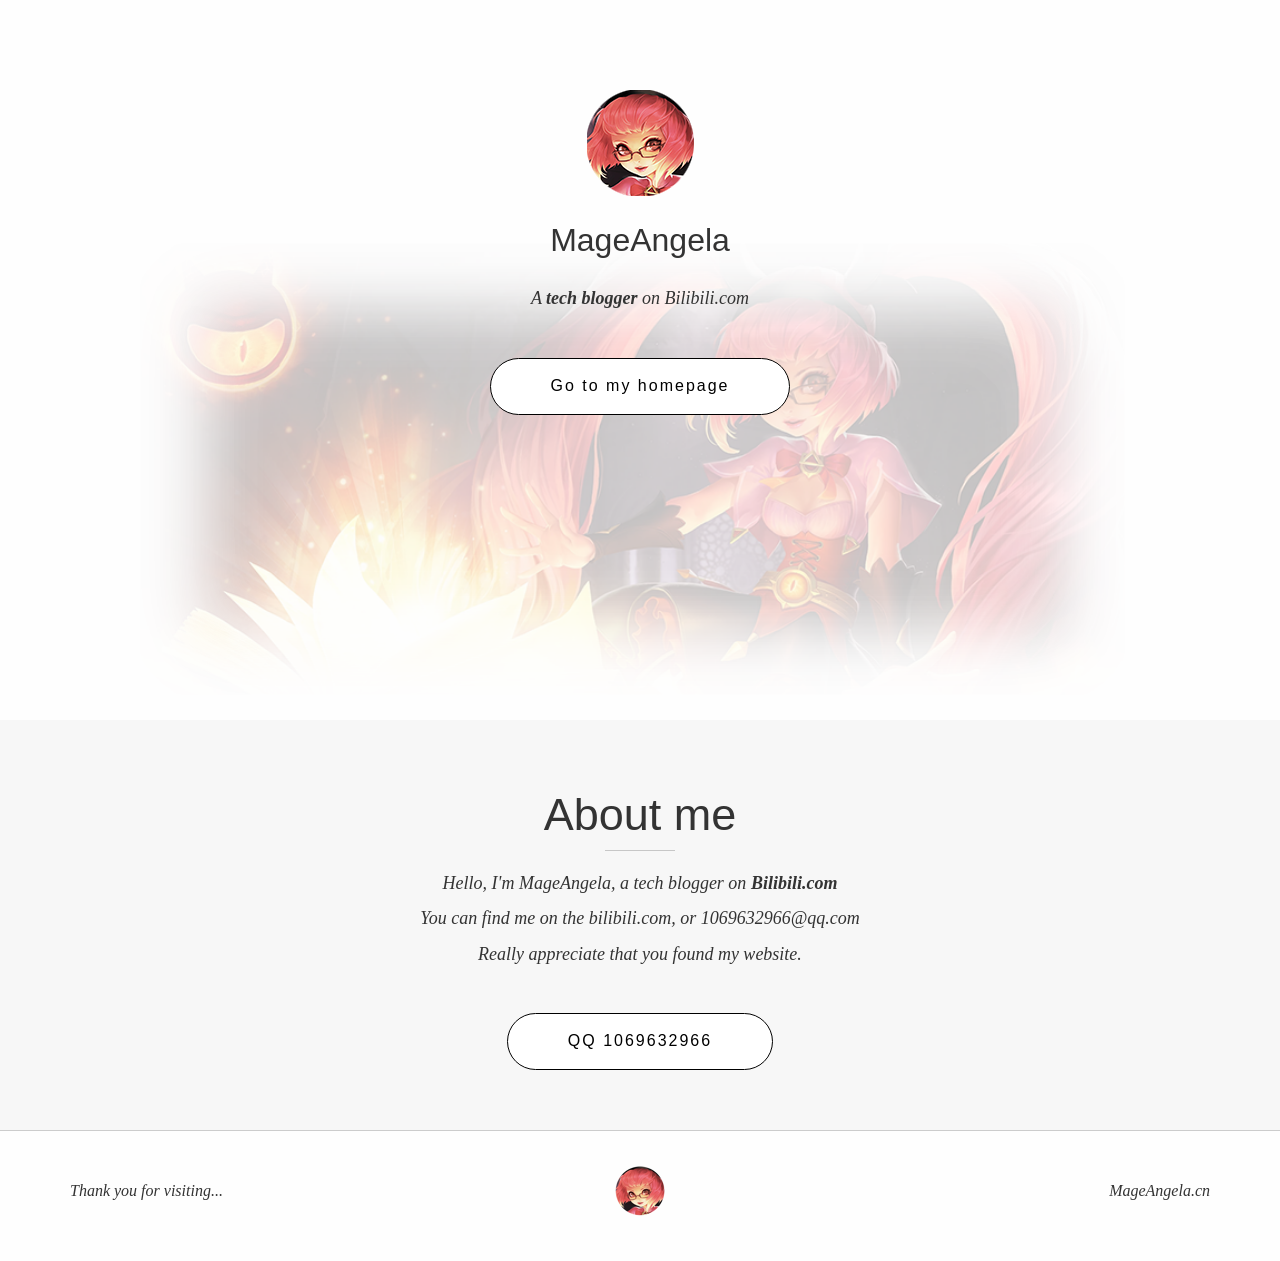
==== index.html @ dee5abd9 "Update index.html" ====
<!DOCTYPE html>
<html>
<head>
    <meta charset="utf-8">
    <meta http-equiv="X-UA-Compatible" content="IE=edge">
    <meta name="viewport" content="width=device-width, initial-scale=1">
    <meta name="description" content="">
    <meta name="author" content="">
    <link rel="stylesheet" type="text/css" href="assets/css/bootstrap.min.css">
    <link rel="stylesheet" type="text/css" href="assets/css/style.css">
    <link crossorigin="" rel="shortcut icon" type="image/x-icon" href="http://www.mageangela.cn/favicon.ico">
    <title>MageAngela</title>
</head>
<body>
<!-- div used to make the body blur -->
    <div class="overlay" id="overlay" onclick="closeNav()"></div>
	
    <section class="head index-part-1">
          <div class="wow">
          <div class="container">
            <div class="row">
               <div class="wow-logo">
                  <img class="img-responsive img-logo" src="assets/img/wow_logo.png">
                  <div id="divbl">
                  	<h3>MageAngela</h3>
                  </div>
               </div> 
               <div class="font-1 helmet text-center">
                 <p>A <strong>tech blogger</strong> on Bilibili.com</p>
               </div>
               <div class="wow-btn text-center">
                     <a class="btn btn-default wow-button" href="https://space.bilibili.com/2913798">Go to my homepage</a>
               </div>
            </div>
          </div>
        </div>
    </section>
 
                
    <section class="index-part-4">
         <div class="container">
                
                <div class="row">
                       <div class="text-center">
                         <h2>About me</h2>
                       </div>
                       <hr class="hr-mid">
                       <div class="sub-text text-center">
                             <p class="font-1">
                            	Hello, I'm MageAngela, a tech blogger on <strong>Bilibili.com</strong>
							</p>
							<p class="font-1">
								You can find me on the bilibili.com, or 1069632966@qq.com
							</p>
							<p class="font-1">
								Really appreciate that you found my website.
							</p>                       
                       </div>
                </div>

                <div class="row text-center">
                     <a class="btn btn-default wow-button" href="https://wpa.qq.com/msgrd?v=3&uin=1069632966&site=qq&menu=yes" target="_blank">QQ 1069632966</a>
                </div>
          </div>
    </section>

    <section class="footer">
      <div class="container">
        <div class="row">
          <div class="col-lg-5 col-md-5 col-sm-5 col-xs-5">
            <div class="footer-p1">
                    <p class="font-2">Thank you for visiting...</p>
            </div>
          </div>
          <div class="col-lg-2 col-md-2 col-sm-2 col-xs-2">
            <img class="img-responsive foot-img" src="assets/img/footer-logo.png">
          </div>
          <div class="col-lg-5 col-md-5 col-sm-5 col-xs-5">
            <div class="footer-p2" >
                     <p class="font-2">MageAngela.cn</a></p>
            </div>
          </div>
        </div>
      </div>
    </section>
 
</body>
</html>
---- assets/css/style.css ----
html, body{
  min-height: 100%;
}
body{
  position: relative;
}
*{
    outline: none;
}
#divbl{
	text-align: center;
}
.overlay{
  position: absolute;
  top: 0;
  left: 0;
  width: 0%;
  height: 0%;
  z-index: 9;
  background-color: rgba(0,0,0,0.5); /*dim the background*/
}
.sidenav {
    height: 100%;
    width: 0;
    position: fixed;
    z-index: 10;
    top: 0;
    right: 0;
    background-color: white;
    overflow-x: hidden;
    transition: 0.5s;
    padding-top: 5%;
}
.main a{
    color: black;
    text-decoration: none;
    font-size: 16px;
    cursor:pointer;
    word-spacing: 10px;
    font-weight: 600;

}
.sidenav a {
    padding: 5%;
    text-decoration: none;
    color: #818181;
    display: block;
    transition: 0.3s;
    font-size: 16px;
    letter-spacing: 2px;
}
.sidenav hr{
    margin-bottom: 5px;
    margin-top: 6px;
}

.sidenav a:hover, .offcanvas a:focus{
    color: #2c2b2b;
}

.sidenav .closebtn {
    position: absolute;
    top: 0;
    right: 25px;
    font-size: 36px;
    margin-left: 50px;
}

#main {
    transition: margin-left .5s;
    padding-right: 6px;
    padding-top: 15px;
}

/*@media screen and (max-height: 450px) {
  .sidenav {padding-top: 15px;}
  .sidenav a {font-size: 18px;}
}*/

.menu-ul{
    text-align: center;
}
.menu-ul li{
    list-style-type: none;
}
body {
    background-color: #fefefe;
    transition: background-color .5s;
    font-family: monospace; 
}
.head-bar{
    padding-top: 1vh;
    max-height: 10vh;
}
.wow-logo{
    padding-bottom: 2vh;
    padding-top:10vh;
}
.img-logo{
    max-height: 15vh;
    margin-left: auto;
    margin-right: auto;
}
.helmet{
    max-height: 5vh;
}
.head{
    min-height: 80vh;
    background-image: url('../img/1.png');
    position: relative;
    background-position: bottom;
    background-repeat: no-repeat;
    background-size:contain;
}
.fix-bottom{
    text-align: bottom;

}
/*button {
    background-color: #fefefe;
    border-color: black;
    color: black;
    text-align: center;
    text-decoration: none;
    display: inline-block;
    font-size: 16px;
    border-radius: 50px;
    border-width: 1px;
    letter-spacing: 2px;

}*/
.wow-button{
    padding: 16px 60px;
    border: solid 1px black;
    color: black;
    text-align: center;
    text-decoration: none;
    display: inline-block;
    font-size: 16px;
    border-radius: 50px;
    letter-spacing: 2px;
}
.wow-button:hover{
    color: #ffffff;
    background-color: #2d2d2d;
    transition: .5s;
}
.font-1{
    font-family: 'Lora', serif;
    font-style: italic;
    font-size: 18px;
}
.hr-social{
    margin:0px;
    margin-top: 30px;
}
.index-part-2,.index-part-4,.index-part-3{
    padding-top: 50px;
    padding-bottom: 60px;
}
.index-part-2,.index-part-4{
    background-color: #f7f7f7;
}
hr{
    background-color: #c7c7c7; height: 1px; border: 0;
    margin-top: 1vh;
}
h1,h2,h4,h3,h5,a,button{
    font-family: 'Poppins', sans-serif;
}
h1{
    font-size: 55px;
}
h2{
    font-size:45px;
}
h3{
    font-size: 32px;
}
h4{
    font-size: 21px;
}
h5{
    font-size: 100%;
}
h6{
    font-size: 100%;
}
.sub-text{
    padding-right: 25%;
    padding-left: 25%;
    padding-bottom: 3%;   
}
.block{
    border-style: solid;
    border-color: #dcd9d9;
    border-width: 1px;
    margin-right: 0px;
    padding-top: 8%;
    padding-bottom: 5%;
    padding-left: 25%;
    padding-right: 25%;
}
.block-first{
    border-right: none;
    border-bottom: none;
}
.block-second{
    border-bottom: none;
}
.block-third{
    border-right: none;
}
.block p{
    line-height: 28px;
    padding-top: 10px;
}
.icon{
    background-color: #2d2d2d;
    color: white;
    display: table;
    width: 60px;
    height: 60px;
    border-radius: 100%;
    margin-right: auto;
    margin-left: auto;
}

i{
        display: table-cell; 
        vertical-align: middle;
        position: relative;
        top: 50%;
        transform: translateY(50%);
        
}
.font-2{
    font-family: 'Crimson Text', serif;
    font-size: 16px;
    line-height: 30px;
}
.round-img{
    display: table;
    width: 250px;
    height: 250px;
    border-radius: 100%;
}
.container-fluid{
    padding-left: 0px;
    padding-right: 0px;
}
.social{
    text-align: center;
    display: block;
    padding-top: 6%;
    padding-bottom: 5%;
}
.social ul{
    padding-left: 0px;
}
.social li{
    list-style-type: none;
    display: inline-block;
    border:1px solid #c8c2c2;
    margin-right: 5px;
    border-radius: 3px;
}
.social a{
    padding: 10px;
    color: black;
    text-align: center;
    text-decoration: none;
}

.social a:hover{
    color: #ffffff;
    background-color: #2d2d2d;
    transition: .5s;
}
.footer-p1,.footer-p2{
    padding-top: 10px;
    font-style: italic;
    font-size: 16px; 
}
.footer-p2{
    display: inline-block;
    text-align: right;
    padding-right: 0px;
    width: 100%;
}
i.fa-heart{
    transform:translateY(-20%);
    margin-bottom: 0px;
}
.footer{
    padding-top: 35px;
    padding-bottom: 45px;
    border-top: 1px solid #cccccc;
}
.generic-page{
    background-color: #f7f7f7; 
    padding-bottom: 30px;
}
.generic{
    padding-top: 25px;
}
.img-generic{
    padding-top: 15px;
    width: 100%;
    margin: 0px;
    padding-bottom: 60px;
}
.generic-p{
    padding-bottom: 20px;
    font-size: 18px;

}
.element-full{
    background-color: #f7f7f7; 
}
.element-page{
    padding-top: 25px;
}
.Element-heading{
    padding-top: 15px;
}
.Element-heading-para{
    padding-right: 380px;
}
.call-btn-1{
    border:1px solid black;
    border-radius: 30px;
    width:100%;
    margin-top: 20px;
    padding-top: 18px;
    padding-bottom: 18px;
    font-size: 12px;
}
.call-btn-2{
    border:1px solid black;
    border-radius: 25px;
    width:100%;
    margin-top: 20px;
    padding-top: 15px;
    padding-bottom: 15px;
    font-size: 12px;
}
.call-btn-3{
    border:1px solid black;
    border-radius: 25px;
    width:100%;
    margin-top: 20px;
    padding-top: 10px;
    padding-bottom: 10px;
    font-size: 12px;
}
.btn-line{
    padding-top: 5px;
}
.btn-line a:hover{
    color:white;
    background-color: black;
    transition: .5s;
}
.form-section{
    padding-top: 56px;
}
.col-block{
     padding-left:0px;padding-right:0px;
}

input,select,textarea{
     width: 100%;
    border:1px solid black;
    border-radius: 30px;
    font-family: 'Lora', serif;
    padding-top: 15px;
    padding-bottom: 15px;
    padding-left: 35px;
    margin-bottom: 30px;
}
textarea{
    padding-top: 28px;
}
.form-section h3{
    padding-bottom: 35px;
}
.form-section button{
    padding-top: 15px;
    padding-bottom: 15px;
    padding-left: 28px;
    padding-right: 28px;
    font-size: 13px;
    letter-spacing: 0px;
    margin-right: 5px;
    margin-bottom: 60px;
    border-radius: 50px;
    border:solid 1px black;
}
.form-section button:hover{
    color: #ffffff;
    background-color: #2d2d2d;
    transition: .5s;
}
.E-image img{
    padding-top: 50px;
}
.wow-btn{
     padding-top:4vh;
     padding-bottom:2vh;
}
.foot-img{
    margin-right: auto;
    margin-left: auto;
}
.why-div{
    margin-bottom:35px;
}
.line-full{
    margin-top:50px;margin-bottom:50px;
}
.hr-short{
     width:5%;
     margin-left: 0px;
}
.hr-mid{
    width: 6%;
    margin-left: auto;
    margin-right: auto;
}
.blockquote-row{
 padding-left:2%;
 padding-right: 18%;
}
.blockquote-side{
     border-left:thick solid black;padding-top:8px;
}
.blockquote-side.font-1{
    margin-left:12px;
}
.E-social{
    text-align:left;padding-top:36px;padding-bottom:0px;
}
.footer-p2 a{
    color: black;
    font-size: 14px;
}
@media screen and (min-width: 481px) and (max-width: 1200px) {

   .block{
    padding-top: 30px;
    padding-bottom: 15px;
    padding-left: 30px;
    padding-right: 30px;
   }
   .Element-heading-para{
    padding-right: 80px;
   }
   .footer-p1,.footer-p2{
    padding-top: 0px;
    font-size: 10px; 
    }
    .footer{
        padding-top: 15px;
        padding-bottom: 25px;
    }
    .footer-p2 a{
    font-size: 12px;
    }
}


@media only screen and (max-width: 680px) {
    .font-1{
        font-size: 14px;
    }
/*   .block{
    padding-top: 30px;
    padding-bottom: 20px;
    padding-left: 40px;
    padding-right: 40px;
   }*/
   .Element-heading-para{
    padding-right: 60px;
  }
    .footer-p1 p,.footer-p2 p{
    padding-top: 0px;
    font-size: 12px;
    letter-spacing: 0px;
    line-height: 14px; 
    }
    .footer-p2 p{
        line-height: 8px;
    }
    .footer-p2 a{
    font-size: 10px;
    }
    .footer{
        padding-top: 15px;
        padding-bottom: 25px;
    }
/*    .wow-logo{
    padding-bottom: 10px;
    padding-top: 40px;
    }*/
    .wow-btn{
     padding-top:20px;
     padding-bottom:5px;
    }
    input,select,textarea{
    padding-top: 8px;
    padding-bottom: 8px;
    padding-left: 20px;
    margin-bottom: 15px;
    }
    textarea{
        padding-top: 15px;
    }
    .call-btn-1{
    margin-top: 12px;
    padding-top: 12px;
    padding-bottom: 10px;
    font-size: 10px;
    }
    .call-btn-2{
        margin-top: 12px;
        padding-top: 7px;
        padding-bottom: 7px;
        font-size: 10px;
    }
    .call-btn-3{
        margin-top: 12px;
        padding-top: 5px;
        padding-bottom: 5px;
        font-size: 10px;
    }
    .head-bar{
    padding: auto;
    }
    /*.wow-logo{
        padding: auto;
    }*/
    button {
        padding: auto;

    }
    .generic{
    padding-top: 15px;
    }
    .generic img{
    padding-top: 10px;
    }
    h1{
    font-size: 38px;
    }
    h2{
        font-size:33px;
    }
    h3{
        font-size: 23px;
    }
    h4{
        font-size: 20px;
    }
    h5{
        font-size: 100%;
    }
    h6{
        font-size: 100%;
    }
}

/*This section for small height device*/
@media only screen and (max-height: 400px){
    .head-bar{
        padding-top: 1vh;
        max-height: 10vh;
    }
    .wow-logo{
        padding-bottom: 2vh;
        padding-top:10vh;
    }
    .img-logo{
        max-height: 30vh;
        margin-left: auto;
        margin-right: auto;
    }
    .helmet{
        max-height: 20vh;
    }
    .btn-1{
        padding-top: 3vh;
        padding-bottom: 3vh;
    }
    .head{
        min-height: 150vh;
        background-size:60vh;
    }
        .wow-btn{
         padding-top:10vh;
         padding-bottom:4vh;
    }
    
}
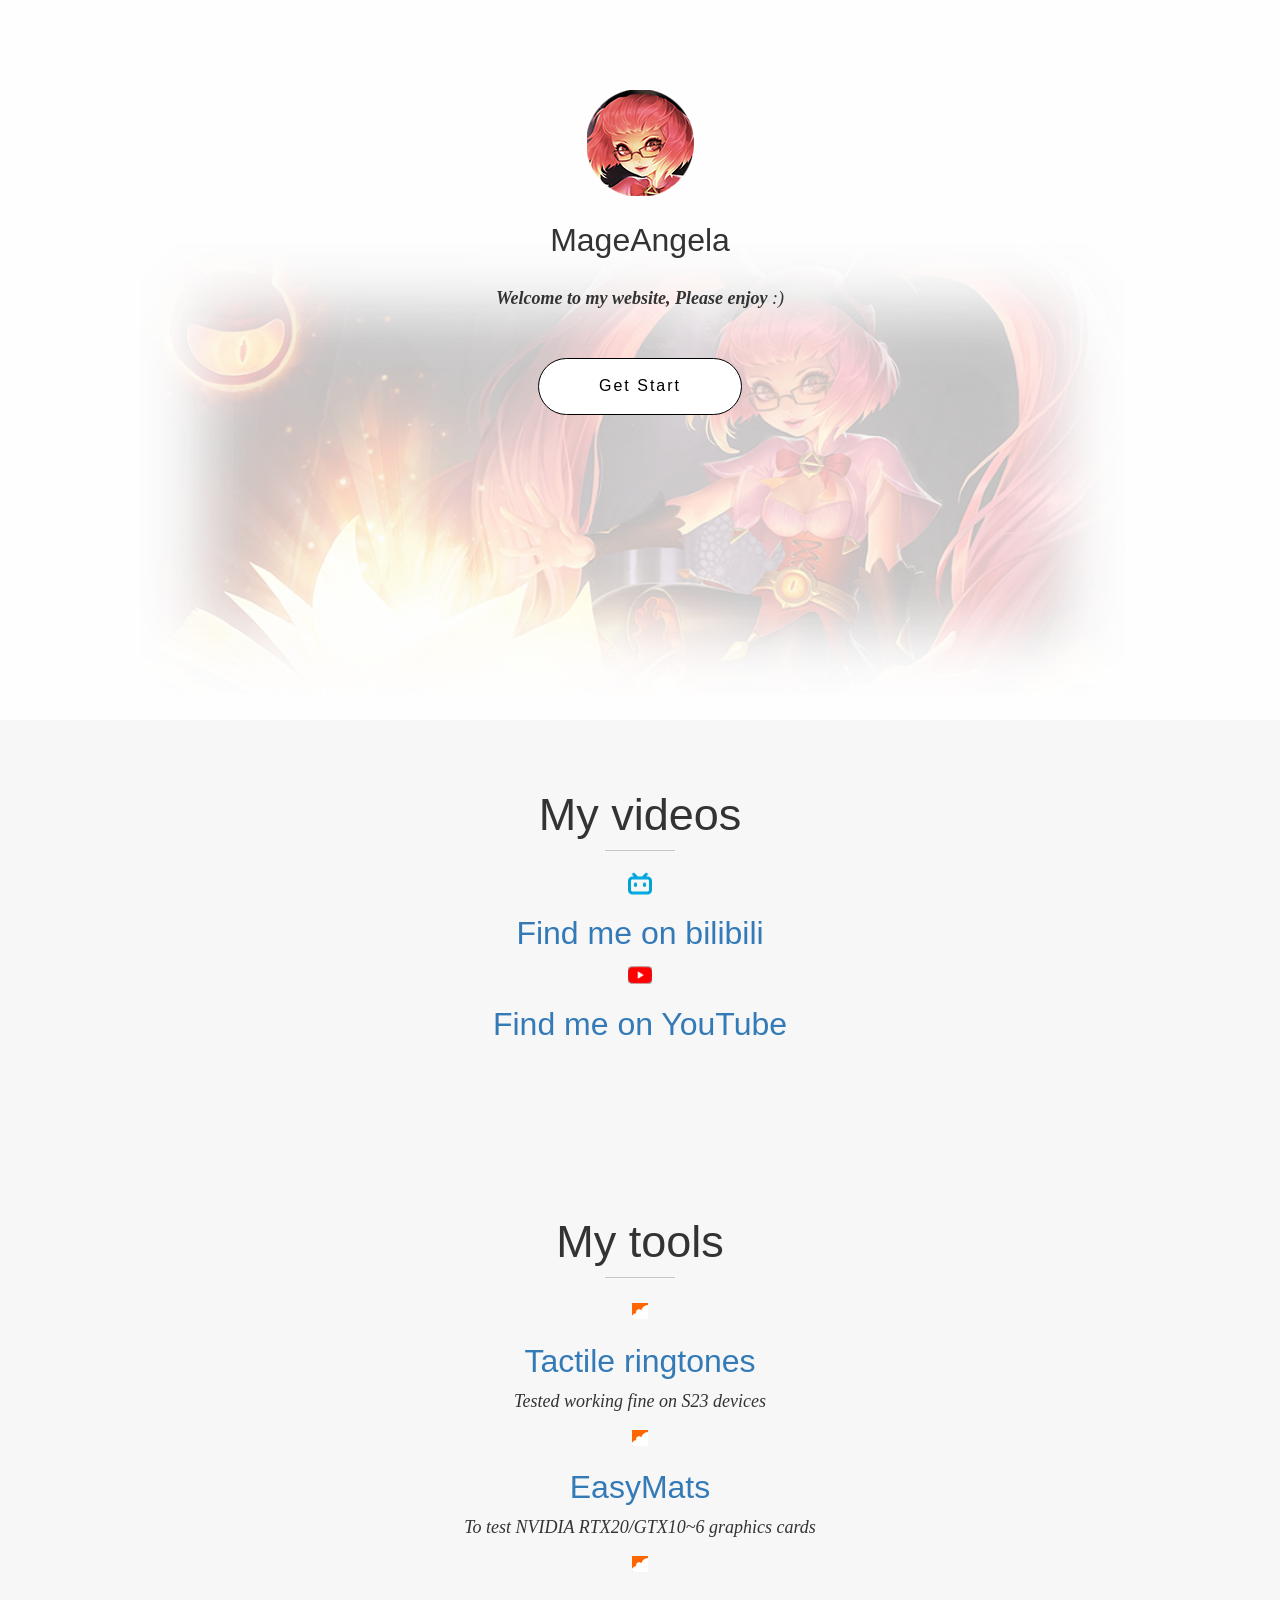
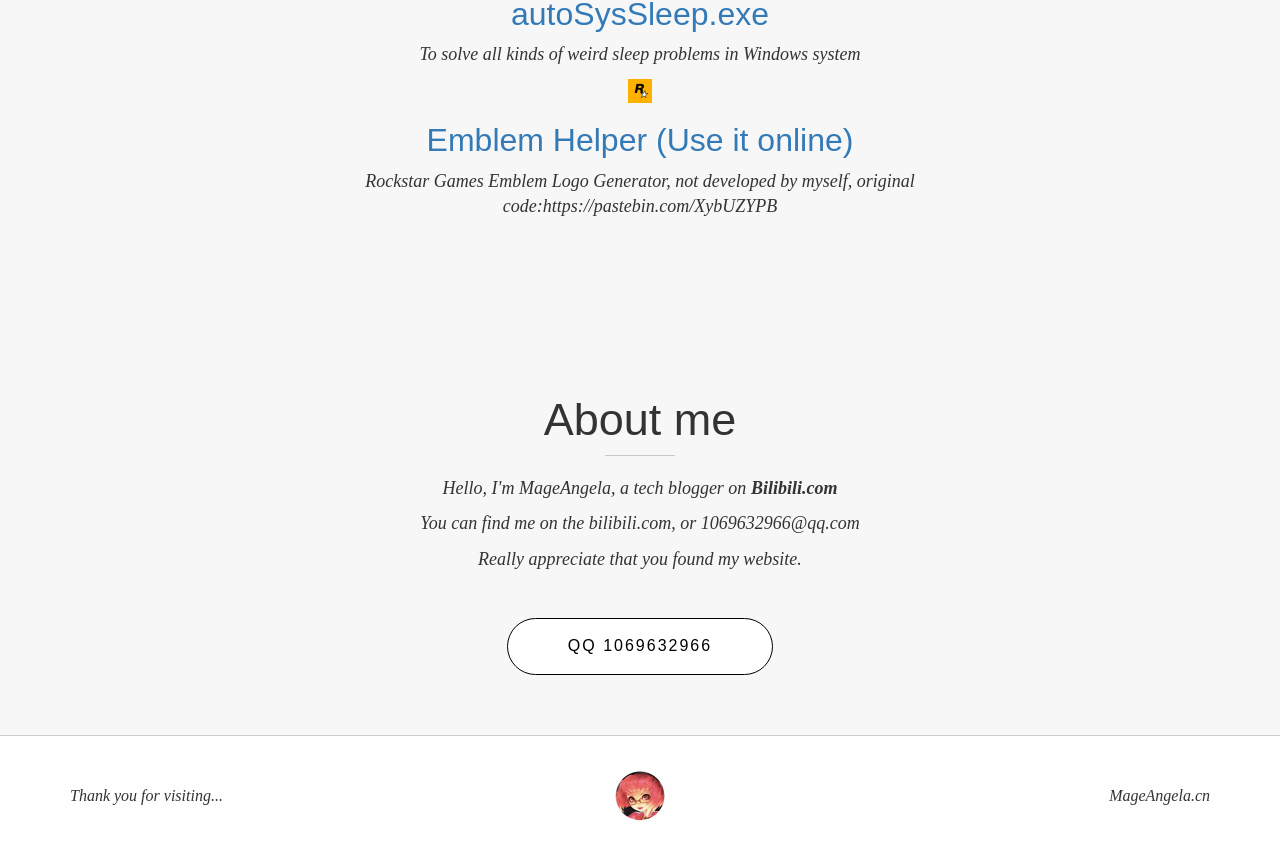
==== commit eb4d10f5: "I've added more features to the site 2023-12-06" ====
--- a/index.html
+++ b/index.html
@@ -8,7 +8,7 @@
     <meta name="author" content="">
     <link rel="stylesheet" type="text/css" href="assets/css/bootstrap.min.css">
     <link rel="stylesheet" type="text/css" href="assets/css/style.css">
-    <link crossorigin="" rel="shortcut icon" type="image/x-icon" href="http://www.mageangela.cn/favicon.ico">
+    <link crossorigin="" rel="shortcut icon" type="image/x-icon" href="favicon.ico">
     <title>MageAngela</title>
 </head>
 <body>
@@ -26,18 +26,94 @@
                   </div>
                </div> 
                <div class="font-1 helmet text-center">
-                 <p>A <strong>tech blogger</strong> on Bilibili.com</p>
+                 <p> <strong>Welcome to my website, Please enjoy</strong> :)</p>
                </div>
                <div class="wow-btn text-center">
-                     <a class="btn btn-default wow-button" href="https://space.bilibili.com/2913798">Go to my homepage</a>
+                     <a class="btn btn-default wow-button" href="#1">Get Start</a>
                </div>
-            </div>
           </div>
         </div>
     </section>
  
+    <section class="index-part-4" id="1">
+         <div class="container">
                 
-    <section class="index-part-4">
+                <div class="row">
+                       <div class="text-center">
+                         <h2>My videos</h2>
+                       </div>
+                       <hr class="hr-mid">
+                       <div class="sub-text text-center">
+                             <p class="font-1">
+                            	<a href="https://space.bilibili.com/2913798">
+                            		<img border="0" src="assets/img/bilibili.png">
+                            			<h3>Find me on bilibili</h3>
+                            	</a>
+							</p>
+							<p class="font-1">
+								<a href="https://www.youtube.com/channel/UC7zrpQ5TFR1j8CwAOcdZNuQ">
+                            		<img border="0" src="assets/img/youtube.png">
+                            			<h3>Find me on YouTube</h3>
+                            	</a>
+							</p>                    
+                       </div>
+                </div>
+
+          </div>
+    </section>
+
+    <section class="index-part-4" id="2">
+         <div class="container">
+                
+                <div class="row">
+                       <div class="text-center">
+                         <h2>My tools</h2>
+                       </div>
+                       <hr class="hr-mid">
+                       <div class="sub-text text-center">
+                             <p class="font-1">
+                            	<a href="https://zhaoshiqi.lanzouq.com/iuJEe11iknaj">
+                            		<img border="0" src="assets/img/lanzou.ico">
+                            			<h3>Tactile ringtones</h3>
+                            	</a>
+                            	<p class="font-1">Tested working fine on S23 devices</p>
+                            	<p></p>
+							</p>
+							
+							<p class="font-1">
+                            	<a href="https://zhaoshiqi.lanzouq.com/iE59El8ig7a">
+                            		<img border="0" src="assets/img/lanzou.ico">
+                            			<h3>EasyMats</h3>
+                            	</a>
+                            	<p class="font-1">To test NVIDIA RTX20/GTX10~6 graphics cards</p>
+                            	<p></p>
+							</p>
+							
+							<p class="font-1">
+                            	<a href="https://zhaoshiqi.lanzouq.com/iX0eG1cwvgud">
+                            		<img border="0" src="assets/img/lanzou.ico">
+                            			<h3>autoSysSleep.exe</h3>
+                            	</a>
+                            	<p class="font-1">To solve all kinds of weird sleep problems in Windows system</p>
+                            	<p></p>
+							</p>
+							
+							<p class="font-1">
+                            	<a href="tools/Emblem.html">
+                            		<img border="0" src="assets/img/Rockstar.png">
+                            			<h3>Emblem Helper (Use it online)</h3>
+                            	</a>
+                            	<p class="font-1">Rockstar Games Emblem Logo Generator, not developed by myself, original code:https://pastebin.com/XybUZYPB</p>
+                            	<p></p>
+							</p>  
+                       </div>
+                </div>
+
+          </div>
+    </section>
+  
+        
+    <section class="index-part-4" id="3">
          <div class="container">
                 
                 <div class="row">
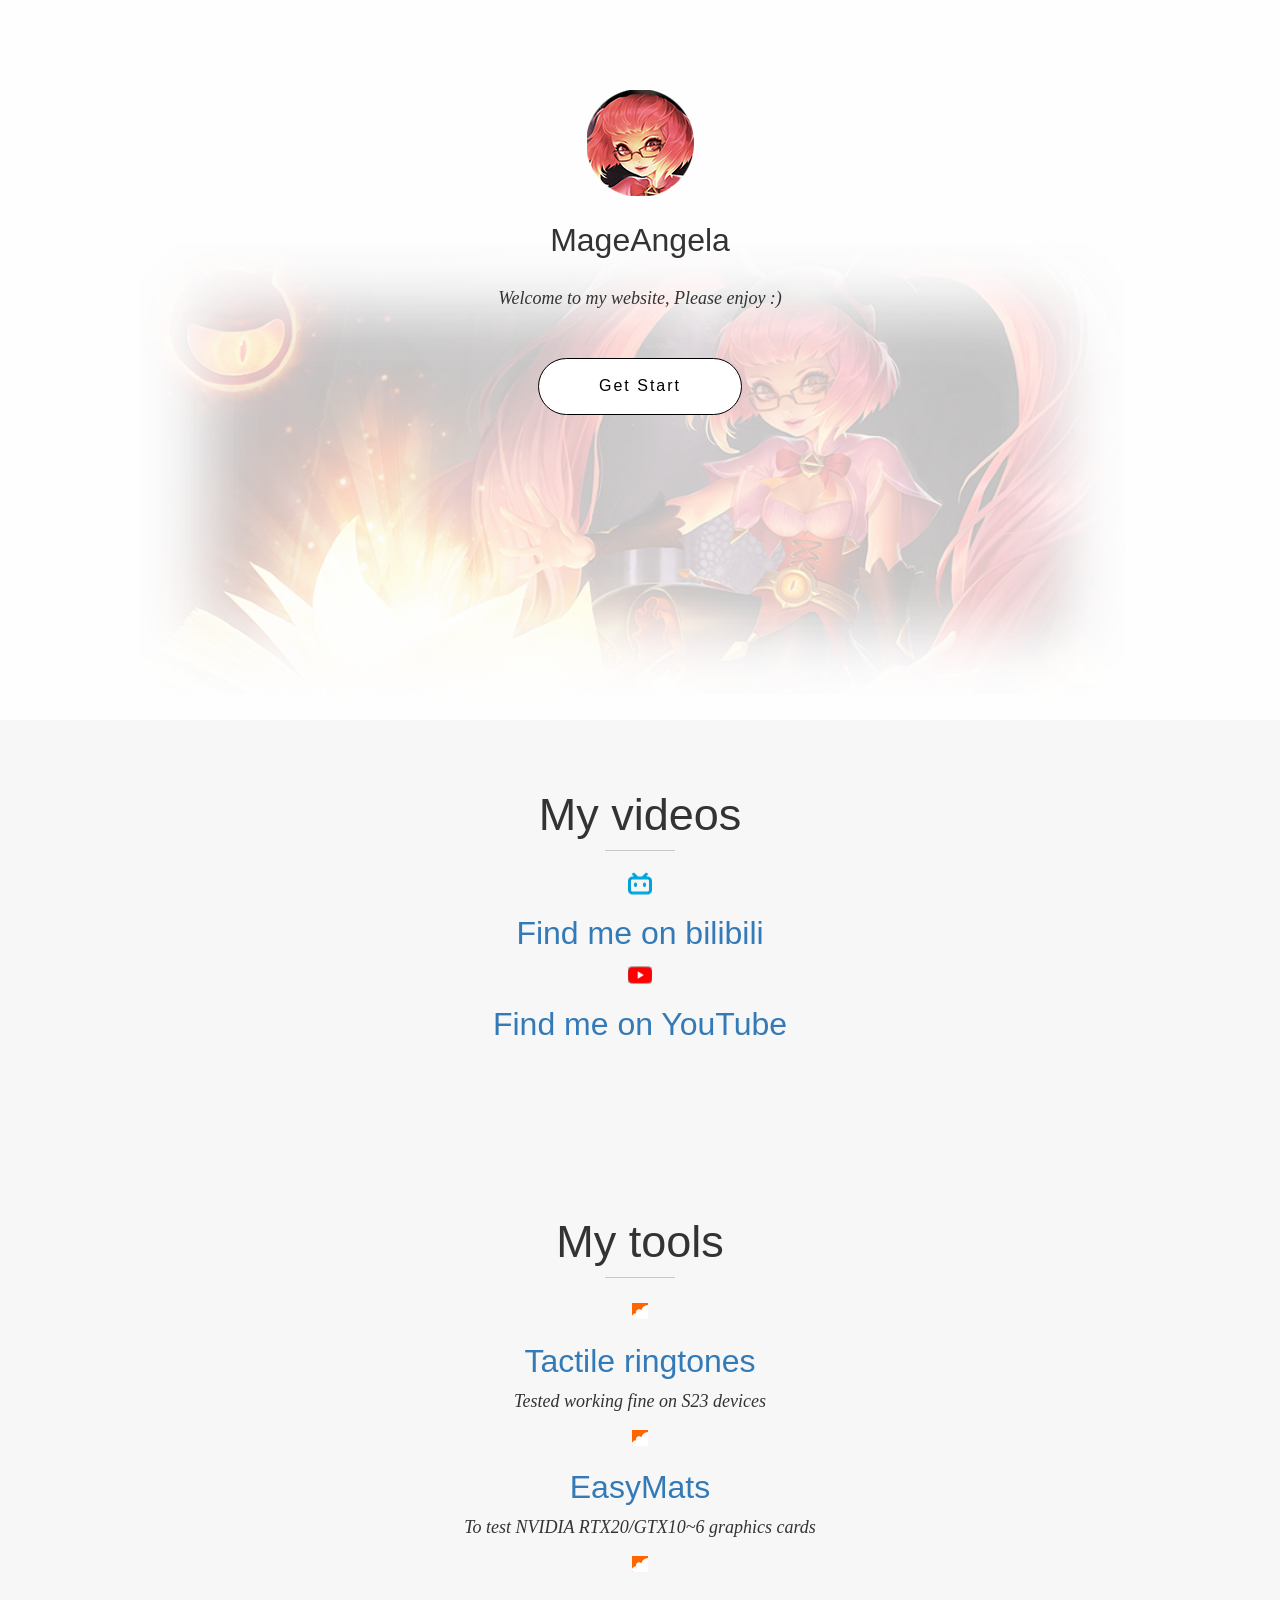
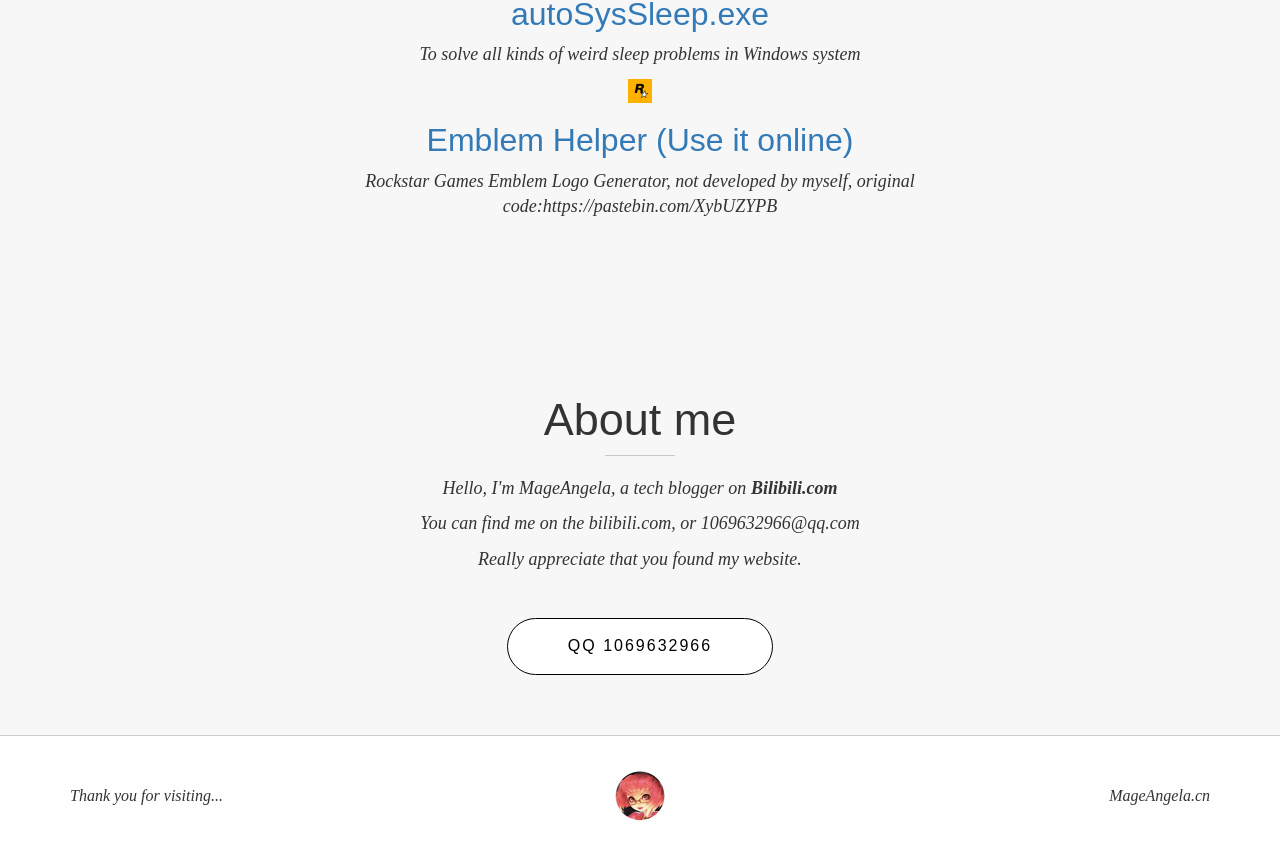
==== commit c25a95d4: "Update index.html" ====
--- a/index.html
+++ b/index.html
@@ -26,7 +26,7 @@
                   </div>
                </div> 
                <div class="font-1 helmet text-center">
-                 <p> <strong>Welcome to my website, Please enjoy</strong> :)</p>
+                 <p class="font-1"> Welcome to my website, Please enjoy :)</p>
                </div>
                <div class="wow-btn text-center">
                      <a class="btn btn-default wow-button" href="#1">Get Start</a>
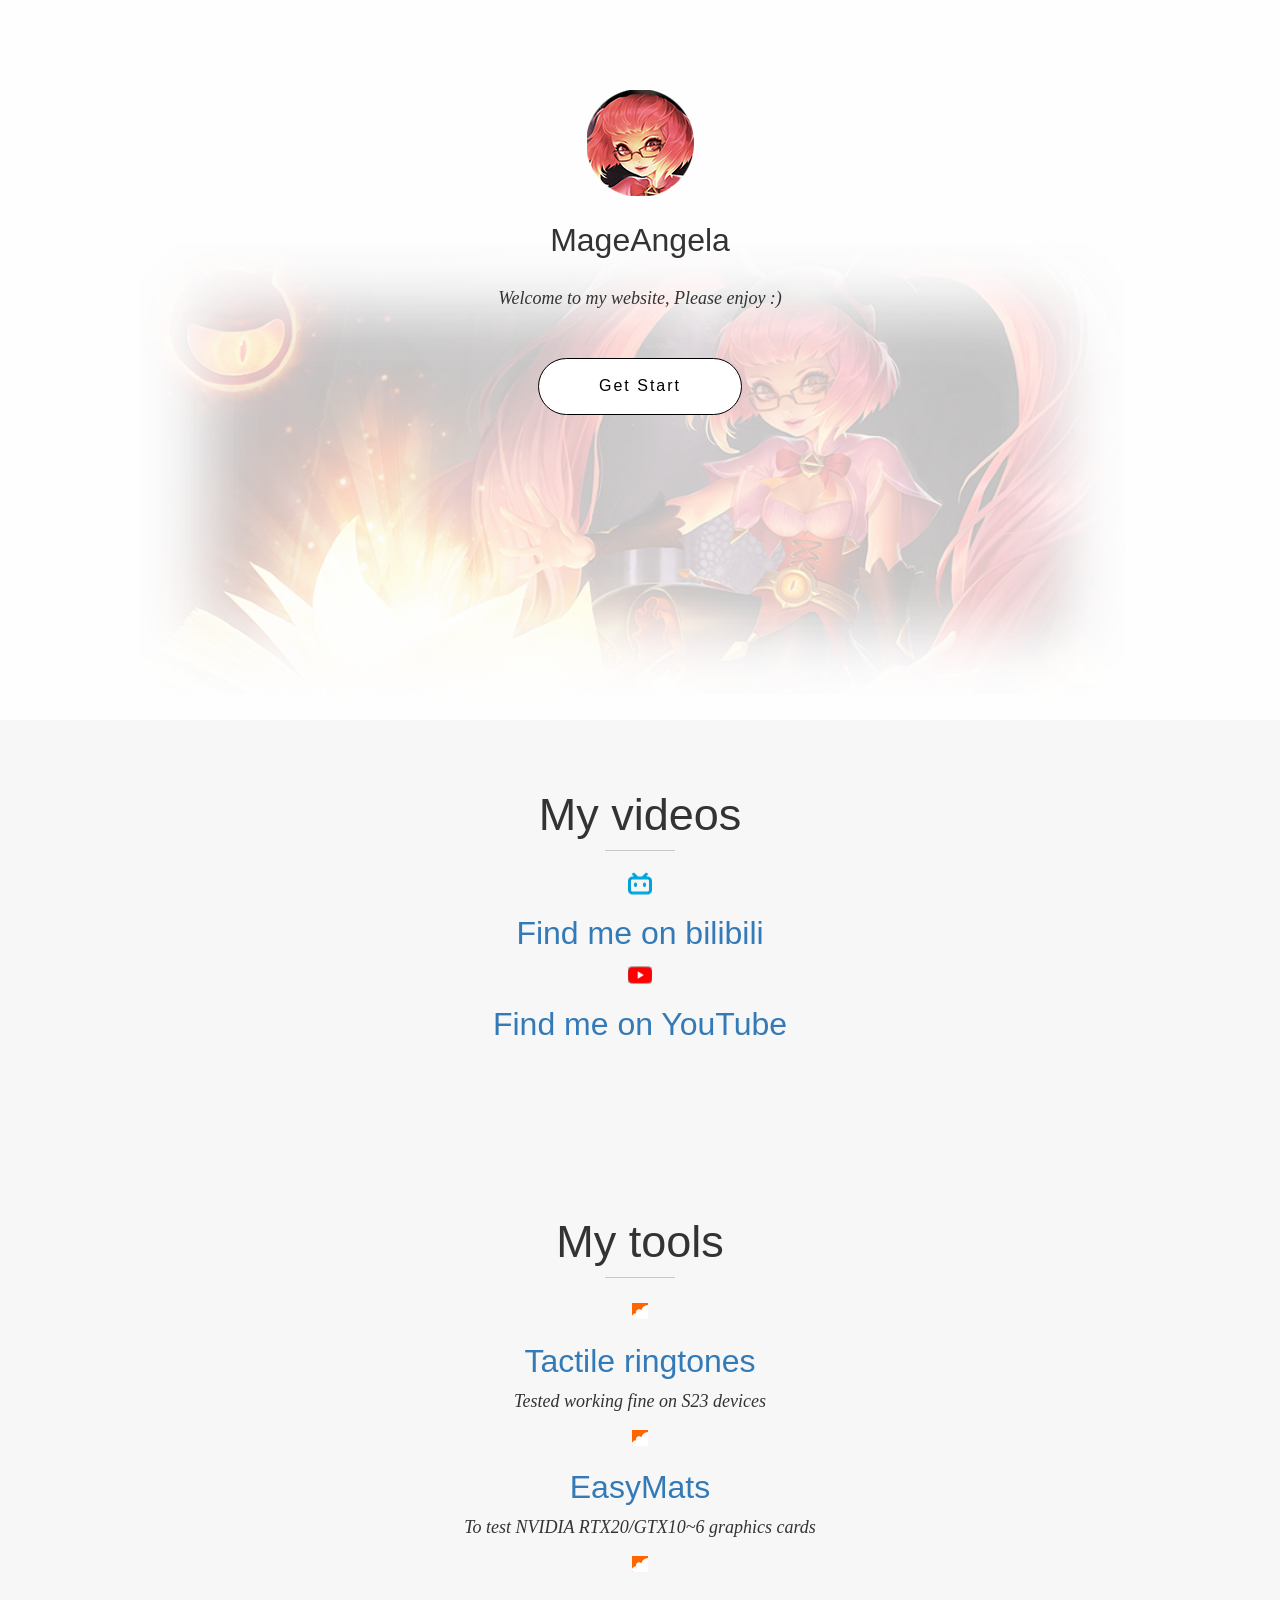
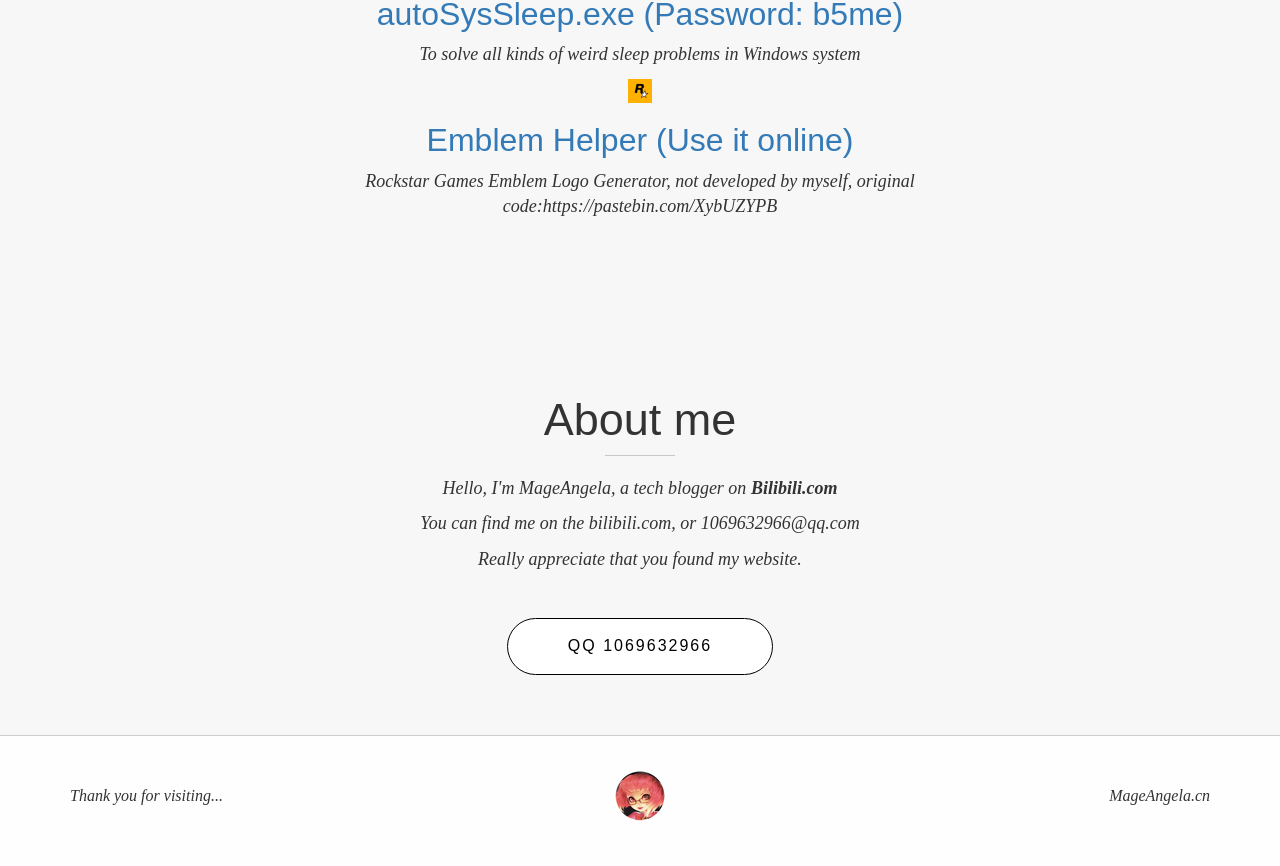
==== commit 27d37659: "Update index.html" ====
--- a/index.html
+++ b/index.html
@@ -90,9 +90,9 @@
 							</p>
 							
 							<p class="font-1">
-                            	<a href="https://zhaoshiqi.lanzouq.com/iX0eG1cwvgud">
+                            	<a href="https://zhaoshiqi.lanzouq.com/b01f1mdwf">
                             		<img border="0" src="assets/img/lanzou.ico">
-                            			<h3>autoSysSleep.exe</h3>
+                            			<h3>autoSysSleep.exe (Password: b5me)</h3>
                             	</a>
                             	<p class="font-1">To solve all kinds of weird sleep problems in Windows system</p>
                             	<p></p>
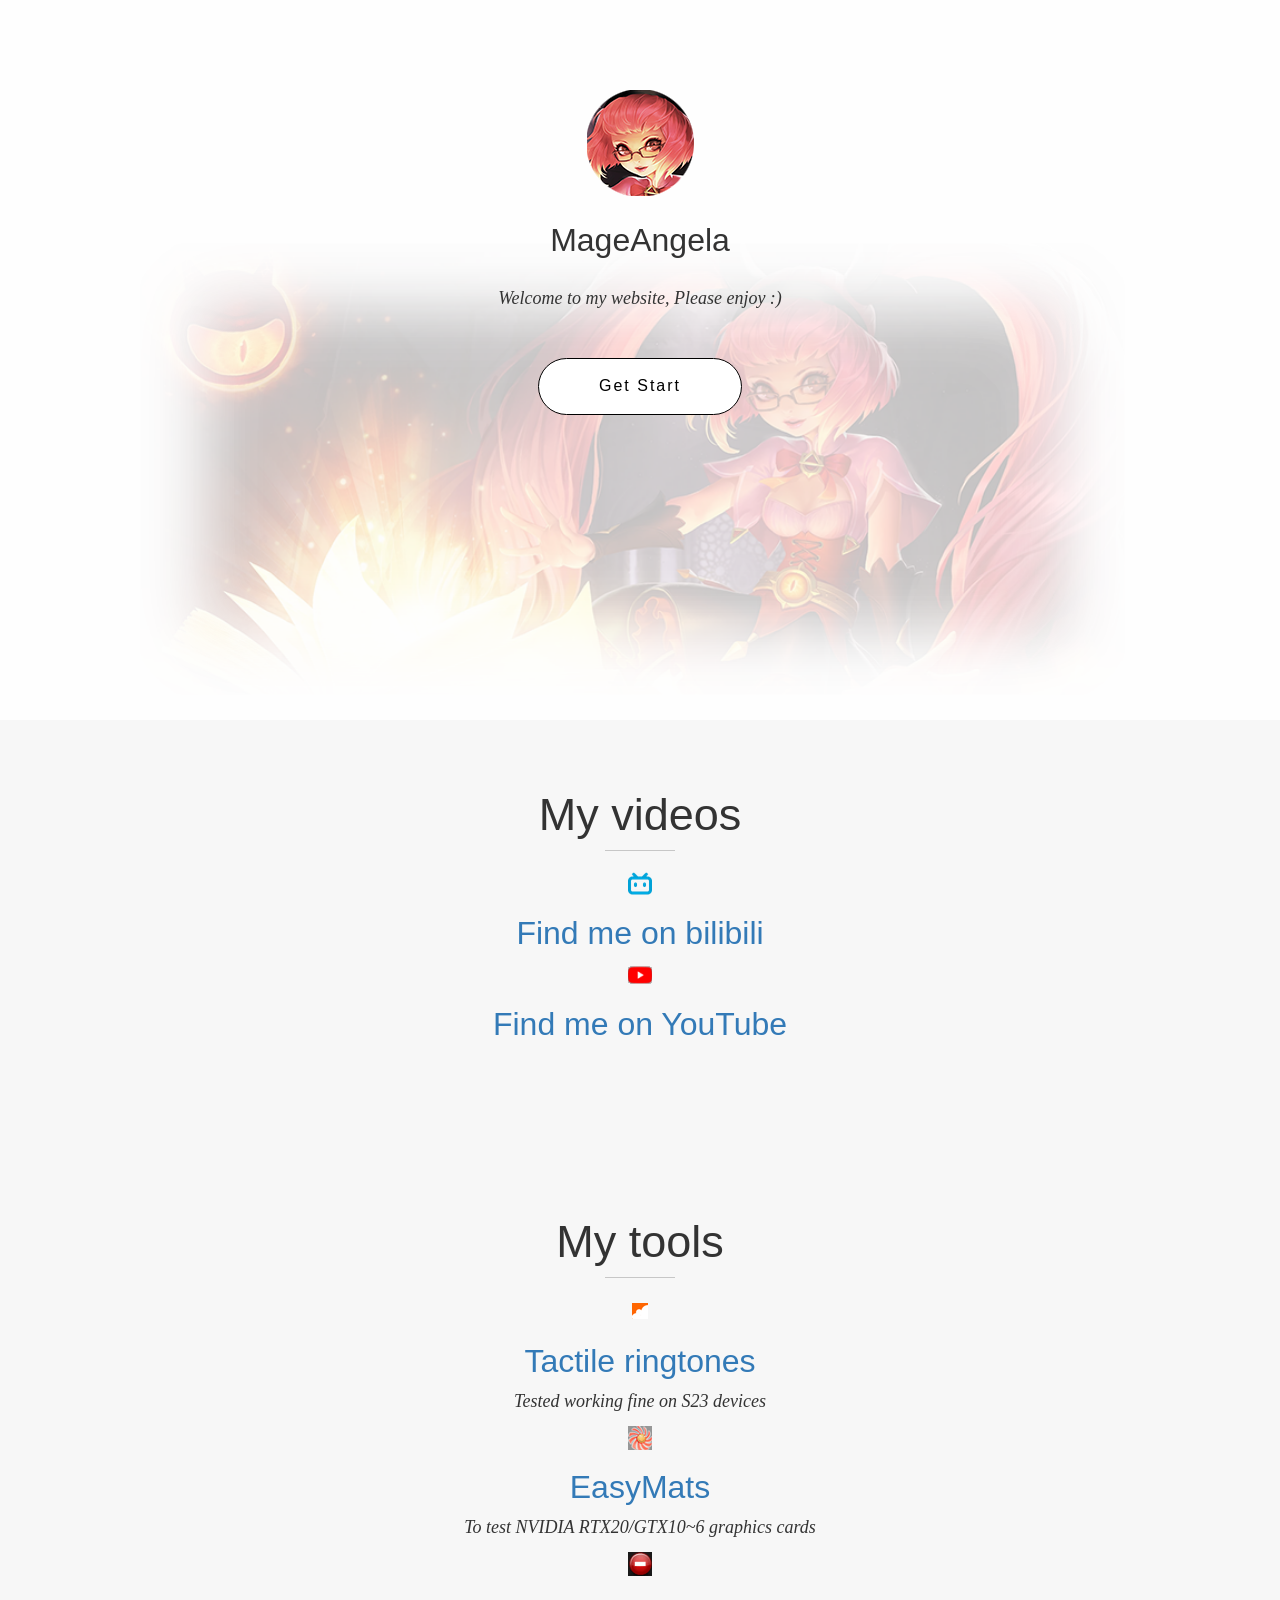
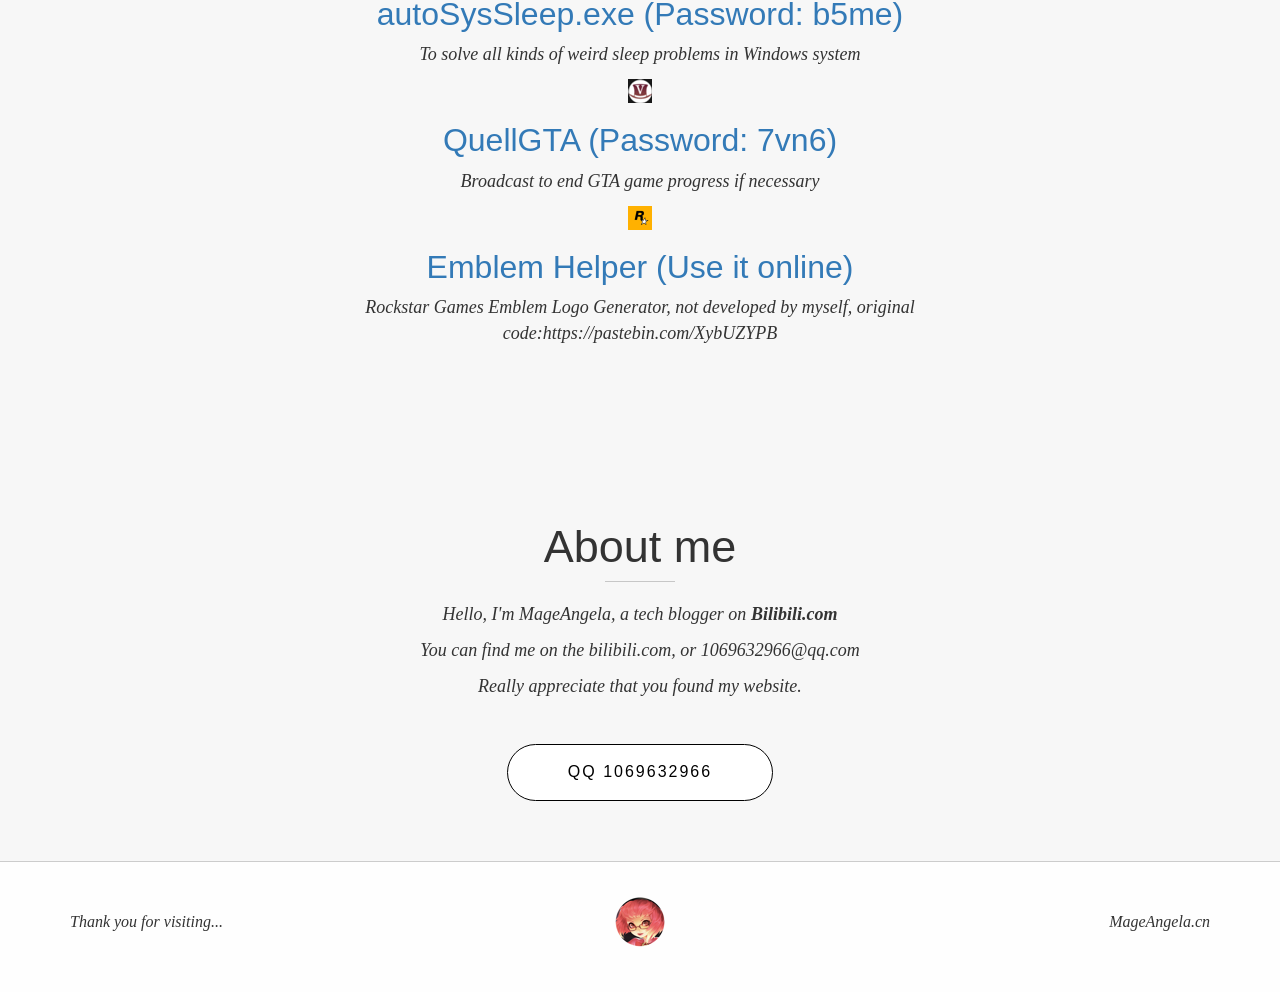
==== commit e6394ba4: "增加QuellGTA" ====
--- a/index.html
+++ b/index.html
@@ -26,7 +26,7 @@
                   </div>
                </div> 
                <div class="font-1 helmet text-center">
-                 <p class="font-1"> Welcome to my website, Please enjoy :)</p>
+                 <p class="font-1"> Welcome to my website, Please enjoy</strong> :)</p>
                </div>
                <div class="wow-btn text-center">
                      <a class="btn btn-default wow-button" href="#1">Get Start</a>
@@ -82,7 +82,7 @@
 							
 							<p class="font-1">
                             	<a href="https://zhaoshiqi.lanzouq.com/iE59El8ig7a">
-                            		<img border="0" src="assets/img/lanzou.ico">
+                            		<img border="0" src="assets/img/EasyMats.png">
                             			<h3>EasyMats</h3>
                             	</a>
                             	<p class="font-1">To test NVIDIA RTX20/GTX10~6 graphics cards</p>
@@ -91,10 +91,19 @@
 							
 							<p class="font-1">
                             	<a href="https://zhaoshiqi.lanzouq.com/b01f1mdwf">
-                            		<img border="0" src="assets/img/lanzou.ico">
+                            		<img border="0" src="assets/img/autoSysSleep.png">
                             			<h3>autoSysSleep.exe (Password: b5me)</h3>
                             	</a>
                             	<p class="font-1">To solve all kinds of weird sleep problems in Windows system</p>
+                            	<p></p>
+							</p>
+							
+							<p class="font-1">
+                            	<a href="https://zhaoshiqi.lanzouq.com/b0mar23pa">
+                            		<img border="0" src="assets/img/QuellGTA.png">
+                            			<h3>QuellGTA (Password: 7vn6)</h3>
+                            	</a>
+                            	<p class="font-1">Broadcast to end GTA game progress if necessary</p>
                             	<p></p>
 							</p>
 							
